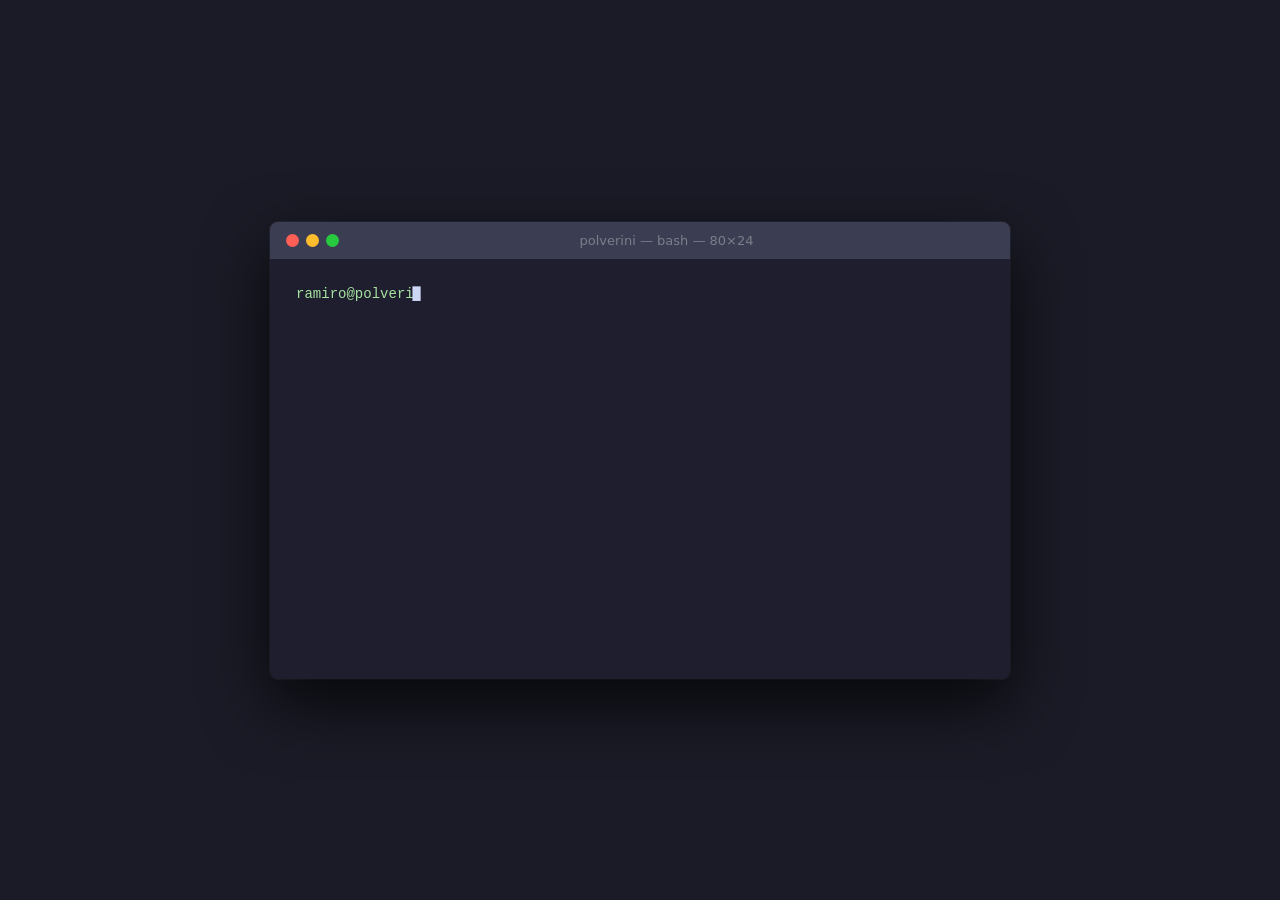
==== index.html @ 384f29b7 "Reproduce Polverini family site – Linux Terminal CSS art fork of codepen.io/adnanov/pen/QKjMgb Agent" ====
<!DOCTYPE html>
<html lang="es">
<head>
  <meta charset="UTF-8">
  <meta name="viewport" content="width=device-width, initial-scale=1.0">
  <title>Polverini Family Site [Linux Terminal]</title>
  <style>
    *, *::before, *::after {
      margin: 0;
      padding: 0;
      box-sizing: border-box;
    }

    body {
      background: #1a1b26;
      min-height: 100vh;
      display: flex;
      align-items: center;
      justify-content: center;
      padding: 24px;
      font-family: 'Courier New', Consolas, 'Lucida Console', monospace;
    }

    .terminal {
      width: 740px;
      max-width: 100%;
      border-radius: 8px;
      overflow: hidden;
      box-shadow: 0 24px 64px rgba(0, 0, 0, 0.75),
                  0 0 0 1px rgba(255, 255, 255, 0.06);
    }

    .terminal-header {
      background: #3b3d52;
      padding: 11px 16px;
      display: flex;
      align-items: center;
      user-select: none;
    }

    .btns {
      display: flex;
      gap: 7px;
    }

    .btn {
      width: 13px;
      height: 13px;
      border-radius: 50%;
      display: block;
    }

    .btn-close { background: #ff5f56; }
    .btn-min   { background: #ffbd2e; }
    .btn-max   { background: #27c93f; }

    .terminal-title {
      flex: 1;
      text-align: center;
      color: #7c7d8a;
      font-size: 13px;
      font-family: system-ui, -apple-system, sans-serif;
    }

    .terminal-body {
      background: #1e1e2e;
      padding: 22px 26px 30px;
      min-height: 420px;
      color: #cdd6f4;
      font-size: 14px;
      line-height: 1.9;
      word-break: break-word;
    }

    /* prompt colours */
    .pu { color: #a6e3a1; }   /* user@host  */
    .pp { color: #89dceb; }   /* :~         */
    .pd { color: #cdd6f4; }   /* $          */

    /* output text */
    .po { color: #a6adc8; }

    /* clickable file link inside terminal */
    .file-link {
      color: #89b4fa;
      text-decoration: none;
    }
    .file-link:hover { text-decoration: underline; }

    /* TypeIt cursor tweak */
    .ti-cursor { font-weight: 100; }
  </style>
</head>
<body>

  <div class="terminal">
    <div class="terminal-header">
      <div class="btns">
        <div class="btn btn-close"></div>
        <div class="btn btn-min"></div>
        <div class="btn btn-max"></div>
      </div>
      <div class="terminal-title">polverini — bash — 80×24</div>
    </div>
    <div class="terminal-body">
      <span id="output"></span>
    </div>
  </div>

  <!-- TypeIt.js — fork of codepen.io/adnanov/pen/QKjMgb -->
  <script src="typeit.umd.js"></script>
  <script>
    const p = '<span class="pu">ramiro@polverini</span>'
            + '<span class="pp">:~</span>'
            + '<span class="pd">$</span> ';

    new TypeIt('#output', {
      speed: 55,
      html: true,
      cursorChar: '█',
    })
      .type(p + 'whoami')
      .pause(700)
      .break()
      .type('<span class="po">ramiro</span>')
      .pause(500)
      .break()
      .type(p + 'uname -a')
      .pause(700)
      .break()
      .type('<span class="po">GNU/Linux polverini.com.ar 5.15.0 #1 SMP Buenos Aires, Argentina</span>')
      .pause(500)
      .break()
      .type(p + 'cat bienvenida.txt')
      .pause(700)
      .break()
      .break()
      .type('<span class="po">  ╔════════════════════════════════════╗</span>')
      .break()
      .type('<span class="po">  ║   Familia Polverini                ║</span>')
      .break()
      .type('<span class="po">  ║   Buenos Aires, Argentina          ║</span>')
      .break()
      .type('<span class="po">  ╚════════════════════════════════════╝</span>')
      .break()
      .break()
      .type('<span class="po">  Bienvenidos al sitio familiar.</span>')
      .break()
      .type('<span class="po">  Fork de: codepen.io/adnanov/pen/QKjMgb</span>')
      .pause(600)
      .break()
      .break()
      .type(p + 'ls -1')
      .pause(700)
      .break()
      .type('<a href="indice.html" class="file-link">indice.html</a>')
      .pause(600)
      .break()
      .type(p)
      .go();
  </script>

</body>
</html>
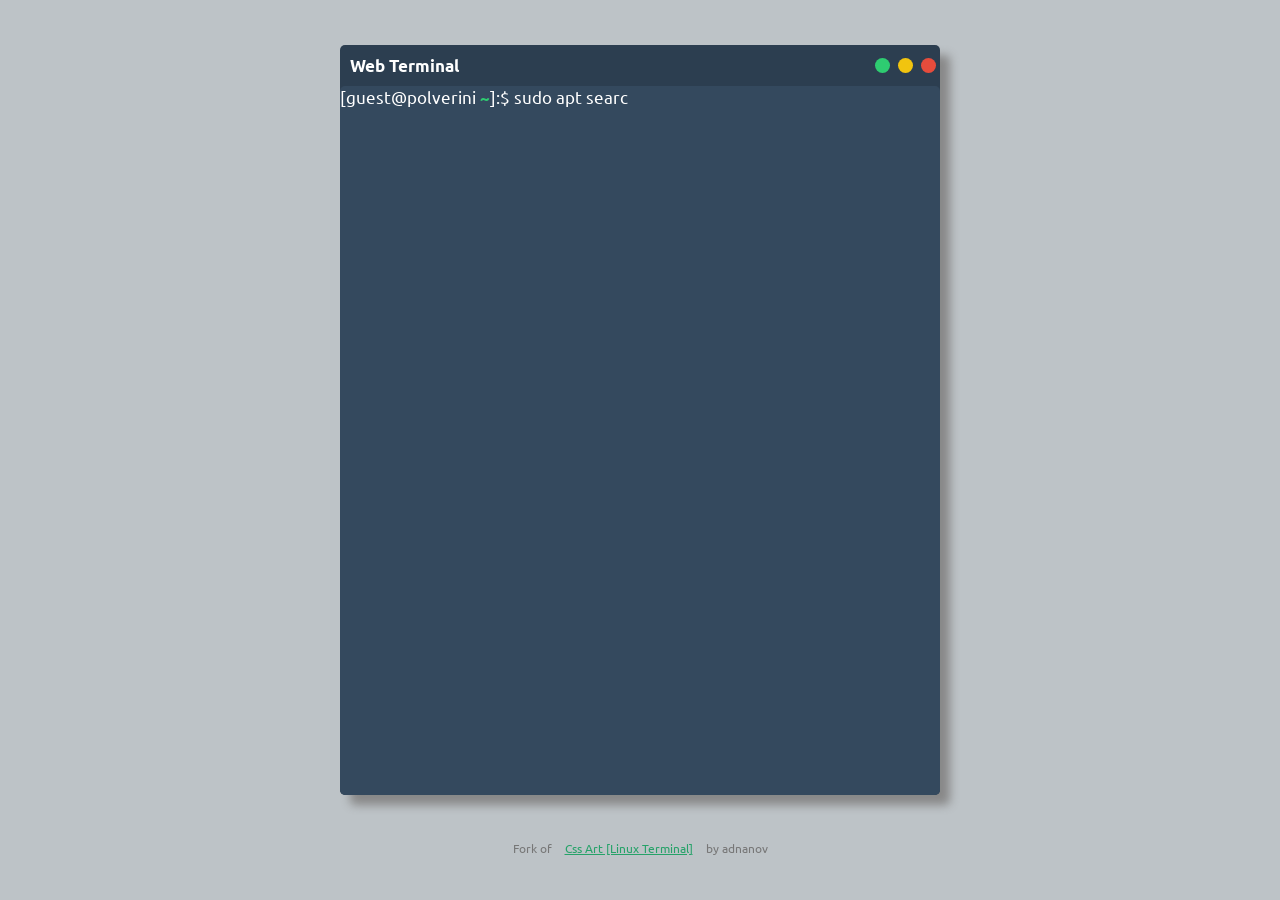
==== commit 513d6ed2: "Clon del sitio polverini.com.ar con perfiles actualizados - Estructura completa: index.html, style.c" ====
--- a/index.html
+++ b/index.html
@@ -2,163 +2,140 @@
 <html lang="es">
 <head>
   <meta charset="UTF-8">
-  <meta name="viewport" content="width=device-width, initial-scale=1.0">
+  <meta name="viewport" content="width=device-width, initial-scale=1">
   <title>Polverini Family Site [Linux Terminal]</title>
+  <link rel="preconnect" href="https://fonts.googleapis.com">
+  <link rel="preconnect" href="https://fonts.gstatic.com" crossorigin>
+  <link rel="preload" href="https://fonts.googleapis.com/css2?family=Ubuntu&display=swap" as="style" onload="this.onload=null;this.rel='stylesheet'">
+  <noscript><link rel="stylesheet" href="https://fonts.googleapis.com/css2?family=Ubuntu&display=swap"></noscript>
   <style>
-    *, *::before, *::after {
+    *, *::before, *::after { box-sizing: border-box; }
+    body {
       margin: 0;
-      padding: 0;
-      box-sizing: border-box;
+      background: #bdc3c7;
+      font-family: 'Ubuntu', sans-serif;
+      font-size: 17px;
     }
+    p { margin: 25px; }
+    a { margin: 10px; color: #26a269; }
 
-    body {
-      background: #1a1b26;
-      min-height: 100vh;
-      display: flex;
-      align-items: center;
-      justify-content: center;
-      padding: 24px;
-      font-family: 'Courier New', Consolas, 'Lucida Console', monospace;
+    .window {
+      width: min(600px, 100%);
+      margin: clamp(8px, 5vh, 75px) auto;
+      background: #2c3e50;
+      height: min(750px, 90vh);
+      border-radius: 5px;
+      box-shadow: 10px 10px 10px #888888;
+      overflow: hidden;
     }
+    .afterclose {
+      color: #34495e;
+      display: none;
+      text-align: center;
+    }
+    .open {
+      color: #fff;
+      padding: 15px;
+      background: #2ecc71;
+      border-radius: 4px;
+      border: none;
+      cursor: pointer;
+    }
+    .bash {
+      width: 100%;
+      background: #34495e;
+      height: calc(100% - 40px);
+      border-radius: 5px;
+      color: #fff;
+      overflow-y: auto;
+    }
+    .windowmax {
+      width: 100%;
+      margin: 0;
+      background: #2c3e50;
+      height: 100vh;
+      border-radius: 0;
+      overflow: hidden;
+    }
+    .windowmin {
+      width: min(300px, 80vw);
+      height: 45px;
+      background: #2c3e50;
+      border-radius: 5px;
+      bottom: 0;
+      position: fixed;
+      overflow: hidden;
+    }
+    .bashmax {
+      width: 100%;
+      background: #34495e;
+      height: calc(100vh - 40px);
+      border-radius: 0;
+      color: #fff;
+      overflow-y: auto;
+    }
+    .buttons {
+      width: 15px;
+      height: 15px;
+      border-radius: 50%;
+      float: right;
+      margin: 13px 4px;
+      border: none;
+      cursor: pointer;
+    }
+    .close    { background: #e74c3c; }
+    .maximize { background: #f1c40f; }
+    .minimize { background: #2ecc71; }
+    .result   { display: none; }
+    .controls { height: 40px; }
+    .title    { color: #fff; font-weight: bold; padding: 10px; }
+    .footer-note { color: #777; font-size: 12px; text-align: center; }
 
-    .terminal {
-      width: 740px;
-      max-width: 100%;
-      border-radius: 8px;
-      overflow: hidden;
-      box-shadow: 0 24px 64px rgba(0, 0, 0, 0.75),
-                  0 0 0 1px rgba(255, 255, 255, 0.06);
+    @media (max-width: 480px) {
+      body { font-size: 14px; }
+      p    { margin: 10px 15px; }
+      a    { margin: 5px; }
     }
-
-    .terminal-header {
-      background: #3b3d52;
-      padding: 11px 16px;
-      display: flex;
-      align-items: center;
-      user-select: none;
-    }
-
-    .btns {
-      display: flex;
-      gap: 7px;
-    }
-
-    .btn {
-      width: 13px;
-      height: 13px;
-      border-radius: 50%;
-      display: block;
-    }
-
-    .btn-close { background: #ff5f56; }
-    .btn-min   { background: #ffbd2e; }
-    .btn-max   { background: #27c93f; }
-
-    .terminal-title {
-      flex: 1;
-      text-align: center;
-      color: #7c7d8a;
-      font-size: 13px;
-      font-family: system-ui, -apple-system, sans-serif;
-    }
-
-    .terminal-body {
-      background: #1e1e2e;
-      padding: 22px 26px 30px;
-      min-height: 420px;
-      color: #cdd6f4;
-      font-size: 14px;
-      line-height: 1.9;
-      word-break: break-word;
-    }
-
-    /* prompt colours */
-    .pu { color: #a6e3a1; }   /* user@host  */
-    .pp { color: #89dceb; }   /* :~         */
-    .pd { color: #cdd6f4; }   /* $          */
-
-    /* output text */
-    .po { color: #a6adc8; }
-
-    /* clickable file link inside terminal */
-    .file-link {
-      color: #89b4fa;
-      text-decoration: none;
-    }
-    .file-link:hover { text-decoration: underline; }
-
-    /* TypeIt cursor tweak */
-    .ti-cursor { font-weight: 100; }
   </style>
 </head>
 <body>
-
-  <div class="terminal">
-    <div class="terminal-header">
-      <div class="btns">
-        <div class="btn btn-close"></div>
-        <div class="btn btn-min"></div>
-        <div class="btn btn-max"></div>
-      </div>
-      <div class="terminal-title">polverini — bash — 80×24</div>
-    </div>
-    <div class="terminal-body">
-      <span id="output"></span>
+<h1 class="afterclose">You Closed Terminal! &rarr; <button class="open">reopen?</button></h1>
+<div class="window">
+  <div class="controls">
+    <button class="buttons close"    aria-label="Cerrar"></button>
+    <button class="buttons maximize" aria-label="Maximizar"></button>
+    <button class="buttons minimize" aria-label="Minimizar"></button>
+    <div class="title">Web Terminal</div>
+  </div>
+  <div class="bash">
+    <span id="span">[guest@polverini ~]:$</span>
+    <span class="type-it">sudo apt search Polverini</span>
+    <br>
+    <div class="result">
+      <span id="span2">
+        <br>
+        <a href="#">Alberto Andrés</a> / Buenos Aires, Argentina<br>
+        <p>Papá y Abuelo. Raíz del árbol familiar de esta rama de los Polverini.</p>
+        <br>
+        <a href="#">André</a> / Buenos Aires, Argentina<br>
+        <p>Actor desde los 4 años, con más de 13 años de escenario. Estudiante de Lic. en Ciberseguridad (FASTA, 2026). Pasante técnico con experiencia en Python, Django, AWS y Docker. Buscando su primer rol en IT y seguridad.</p>
+        <br>
+        <a href="#">Cindy</a> / Buenos Aires, Argentina<br>
+        <p>Profesora de inglés y de Pilates.</p>
+        <br>
+        <a href="http://fpcontrol.com.ar">Fernando Fabián</a> / Buenos Aires, Argentina<br>
+        <p>+30 años desarrollando software para automatización industrial. Especialista en diseño de máquinas especiales, programación de HMI y PLC Panasonic. Proyectos destacados: hornos industriales de atmósfera controlada (hasta 1.600°C), equipos de montaje para laboratorios y retrofitting. Titular de FP Control.</p>
+        <br>
+        <a href="https://www.linkedin.com/in/milagros-daira-polverini-%C3%A1lvarez-9087062ab/">Milagros</a> / Buenos Aires, Argentina<br>
+        <p>Actriz y futura docente de expresión corporal. Cursando el Profesorado en la Escuela Municipal de Danzas José Neglia. Operadora y atención al cliente en TuMenu.com.ar.</p>
+        <br>
+        <a href="https://polverini.com.ar/rpolverini/index.html">Ramiro</a> / Buenos Aires, Argentina<br>
+        <p>Desarrollador de software y constructor de soluciones. Cooperativista, entusiasta del software libre y saxofonista amateur. Convierto problemas complejos en sistemas simples y útiles.</p>
+      </span>
     </div>
   </div>
-
-  <!-- TypeIt.js — fork of codepen.io/adnanov/pen/QKjMgb -->
-  <script src="typeit.umd.js"></script>
-  <script>
-    const p = '<span class="pu">ramiro@polverini</span>'
-            + '<span class="pp">:~</span>'
-            + '<span class="pd">$</span> ';
-
-    new TypeIt('#output', {
-      speed: 55,
-      html: true,
-      cursorChar: '█',
-    })
-      .type(p + 'whoami')
-      .pause(700)
-      .break()
-      .type('<span class="po">ramiro</span>')
-      .pause(500)
-      .break()
-      .type(p + 'uname -a')
-      .pause(700)
-      .break()
-      .type('<span class="po">GNU/Linux polverini.com.ar 5.15.0 #1 SMP Buenos Aires, Argentina</span>')
-      .pause(500)
-      .break()
-      .type(p + 'cat bienvenida.txt')
-      .pause(700)
-      .break()
-      .break()
-      .type('<span class="po">  ╔════════════════════════════════════╗</span>')
-      .break()
-      .type('<span class="po">  ║   Familia Polverini                ║</span>')
-      .break()
-      .type('<span class="po">  ║   Buenos Aires, Argentina          ║</span>')
-      .break()
-      .type('<span class="po">  ╚════════════════════════════════════╝</span>')
-      .break()
-      .break()
-      .type('<span class="po">  Bienvenidos al sitio familiar.</span>')
-      .break()
-      .type('<span class="po">  Fork de: codepen.io/adnanov/pen/QKjMgb</span>')
-      .pause(600)
-      .break()
-      .break()
-      .type(p + 'ls -1')
-      .pause(700)
-      .break()
-      .type('<a href="indice.html" class="file-link">indice.html</a>')
-      .pause(600)
-      .break()
-      .type(p)
-      .go();
-  </script>
-
+</div>
+<p class="footer-note">Fork of <a href="https://codepen.io/adnanov/pen/QKjMgb">Css Art [Linux Terminal]</a> by adnanov</p>
+<script src="./script.js" defer></script>
 </body>
 </html>
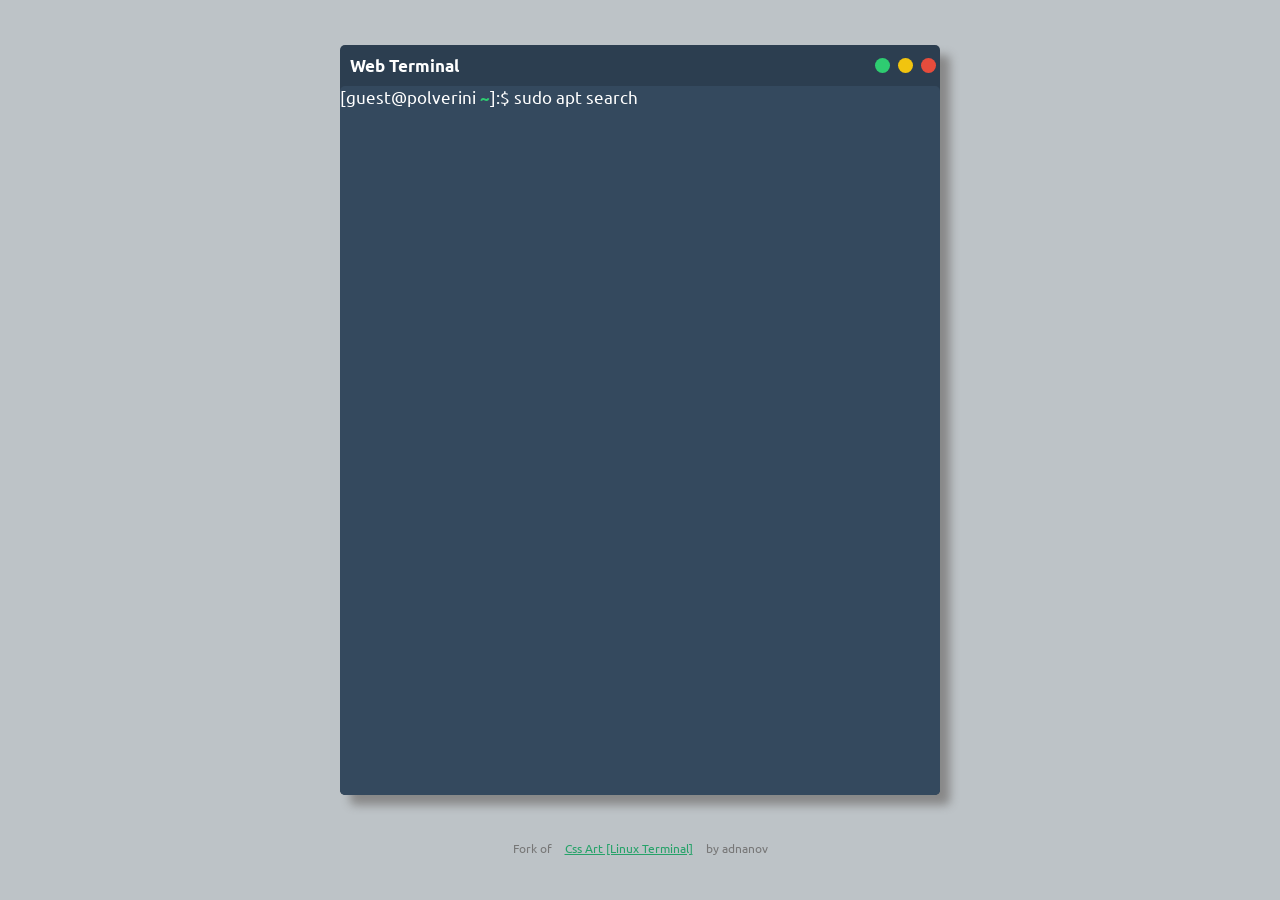
==== commit bcd1b71c: "Agrega proyectos de Ramiro con links y descripciones SEO tuwebya.ar y tumenu.com.ar con anchor text " ====
--- a/index.html
+++ b/index.html
@@ -131,6 +131,7 @@
         <br>
         <a href="https://polverini.com.ar/rpolverini/index.html">Ramiro</a> / Buenos Aires, Argentina<br>
         <p>Desarrollador de software y constructor de soluciones. Cooperativista, entusiasta del software libre y saxofonista amateur. Convierto problemas complejos en sistemas simples y útiles.</p>
+        <p>Proyectos: <a href="https://tuwebya.ar" target="_blank" rel="noopener">tuwebya.ar</a> — diseño web express para profesionales independientes: landing pages de alta conversión listas en 24hs con hosting incluido. | <a href="https://tumenu.com.ar" target="_blank" rel="noopener">tumenu.com.ar</a> — plataforma de menú digital QR para restaurantes y bares: actualizá precios, fotos y carta en segundos desde cualquier dispositivo.</p>
       </span>
     </div>
   </div>
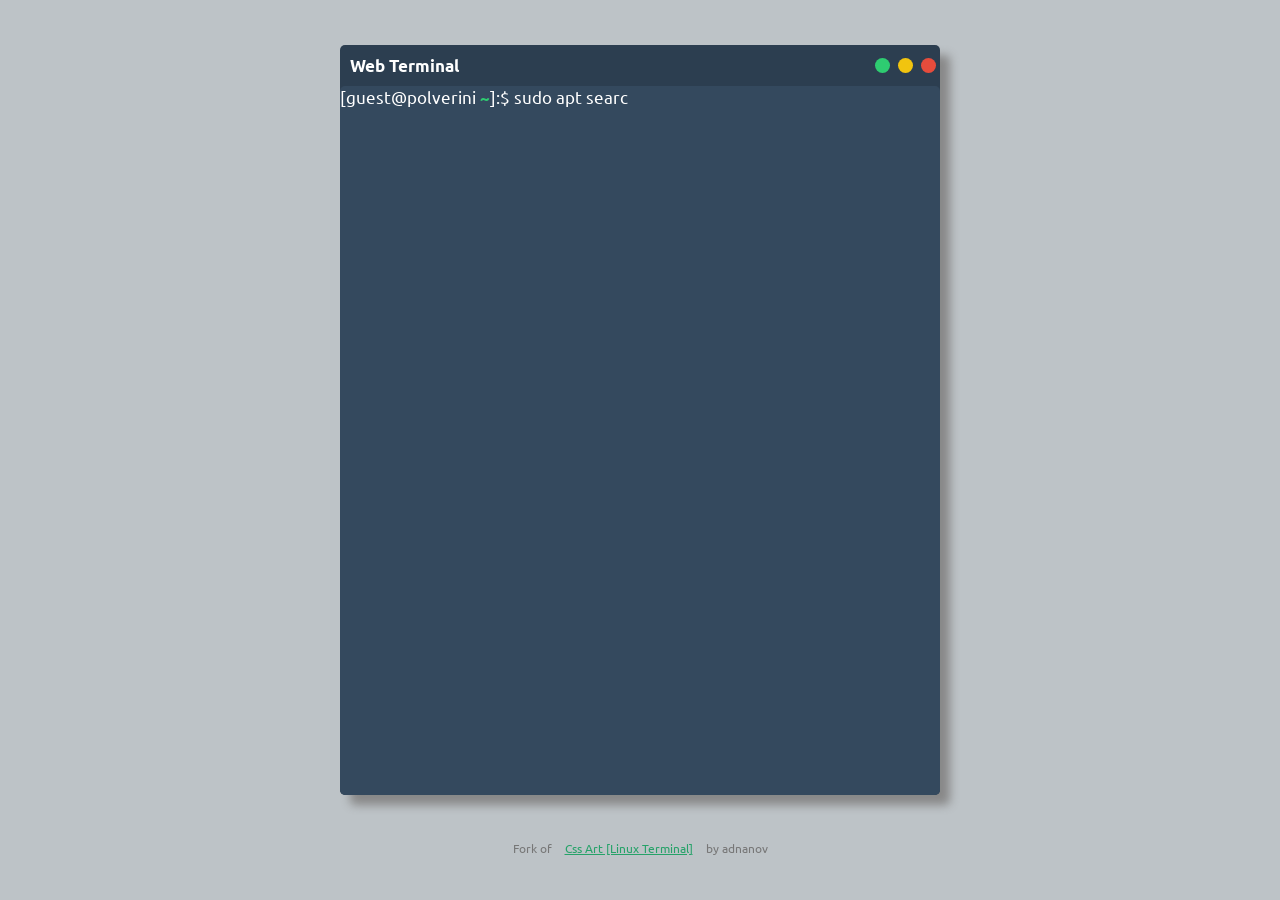
==== commit a3c20697: "little changes" ====
--- a/index.html
+++ b/index.html
@@ -127,7 +127,7 @@
         <p>+30 años desarrollando software para automatización industrial. Especialista en diseño de máquinas especiales, programación de HMI y PLC Panasonic. Proyectos destacados: hornos industriales de atmósfera controlada (hasta 1.600°C), equipos de montaje para laboratorios y retrofitting. Titular de FP Control.</p>
         <br>
         <a href="https://www.linkedin.com/in/milagros-daira-polverini-%C3%A1lvarez-9087062ab/">Milagros</a> / Buenos Aires, Argentina<br>
-        <p>Actriz y futura docente de expresión corporal. Cursando el Profesorado en la Escuela Municipal de Danzas José Neglia. Operadora y atención al cliente en TuMenu.com.ar.</p>
+        <p>Actriz desde los 6 años, estudiante de danza orientada en expresión corporal. Cursando el Profesorado en la Escuela Municipal de Danzas José Neglia. Encargada de atención al cliente en TuMenu.com.ar.</p>
         <br>
         <a href="https://polverini.com.ar/rpolverini/index.html">Ramiro</a> / Buenos Aires, Argentina<br>
         <p>Desarrollador de software y constructor de soluciones. Cooperativista, entusiasta del software libre y saxofonista amateur. Convierto problemas complejos en sistemas simples y útiles.</p>
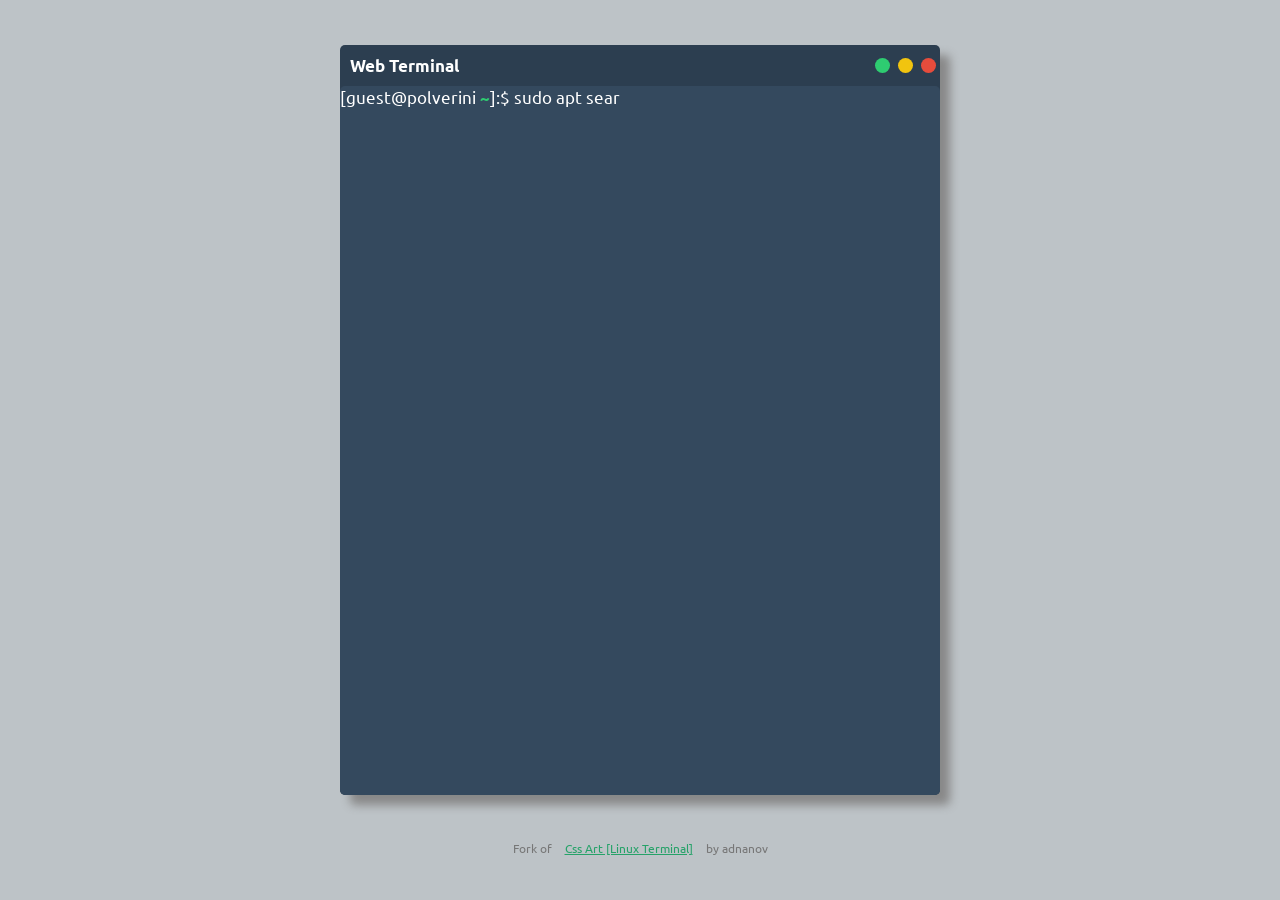
==== commit 7d39c0a3: "links updates" ====
--- a/index.html
+++ b/index.html
@@ -114,13 +114,13 @@
     <div class="result">
       <span id="span2">
         <br>
-        <a href="#">Alberto Andrés</a> / Buenos Aires, Argentina<br>
+        <a href="https://alberto.polverini.com.ar/">Alberto Andrés</a> / Buenos Aires, Argentina<br>
         <p>Papá y Abuelo. Raíz del árbol familiar de esta rama de los Polverini.</p>
         <br>
-        <a href="#">André</a> / Buenos Aires, Argentina<br>
+        <a href="https://www.linkedin.com/in/apolverini/">André</a> / Buenos Aires, Argentina<br>
         <p>Actor desde los 4 años, con más de 13 años de escenario. Estudiante de Lic. en Ciberseguridad (FASTA, 2026). Pasante técnico con experiencia en Python, Django, AWS y Docker. Buscando su primer rol en IT y seguridad.</p>
         <br>
-        <a href="#">Cindy</a> / Buenos Aires, Argentina<br>
+        <a href="https://www.linkedin.com/in/cindy-polverini-2235532bb/">Cindy</a> / Buenos Aires, Argentina<br>
         <p>Profesora de inglés y de Pilates.</p>
         <br>
         <a href="http://fpcontrol.com.ar">Fernando Fabián</a> / Buenos Aires, Argentina<br>
@@ -129,7 +129,7 @@
         <a href="https://www.linkedin.com/in/milagros-daira-polverini-%C3%A1lvarez-9087062ab/">Milagros</a> / Buenos Aires, Argentina<br>
         <p>Actriz desde los 6 años, estudiante de danza orientada en expresión corporal. Cursando el Profesorado en la Escuela Municipal de Danzas José Neglia. Encargada de atención al cliente en TuMenu.com.ar.</p>
         <br>
-        <a href="https://polverini.com.ar/rpolverini/index.html">Ramiro</a> / Buenos Aires, Argentina<br>
+        <a href="https://ramiro.polverini.com.ar/">Ramiro</a> / Buenos Aires, Argentina<br>
         <p>Desarrollador de software y constructor de soluciones. Cooperativista, entusiasta del software libre y saxofonista amateur. Convierto problemas complejos en sistemas simples y útiles.</p>
         <p>Proyectos: <a href="https://tuwebya.ar" target="_blank" rel="noopener">tuwebya.ar</a> — diseño web express para profesionales independientes: landing pages de alta conversión listas en 24hs con hosting incluido. | <a href="https://tumenu.com.ar" target="_blank" rel="noopener">tumenu.com.ar</a> — plataforma de menú digital QR para restaurantes y bares: actualizá precios, fotos y carta en segundos desde cualquier dispositivo.</p>
       </span>
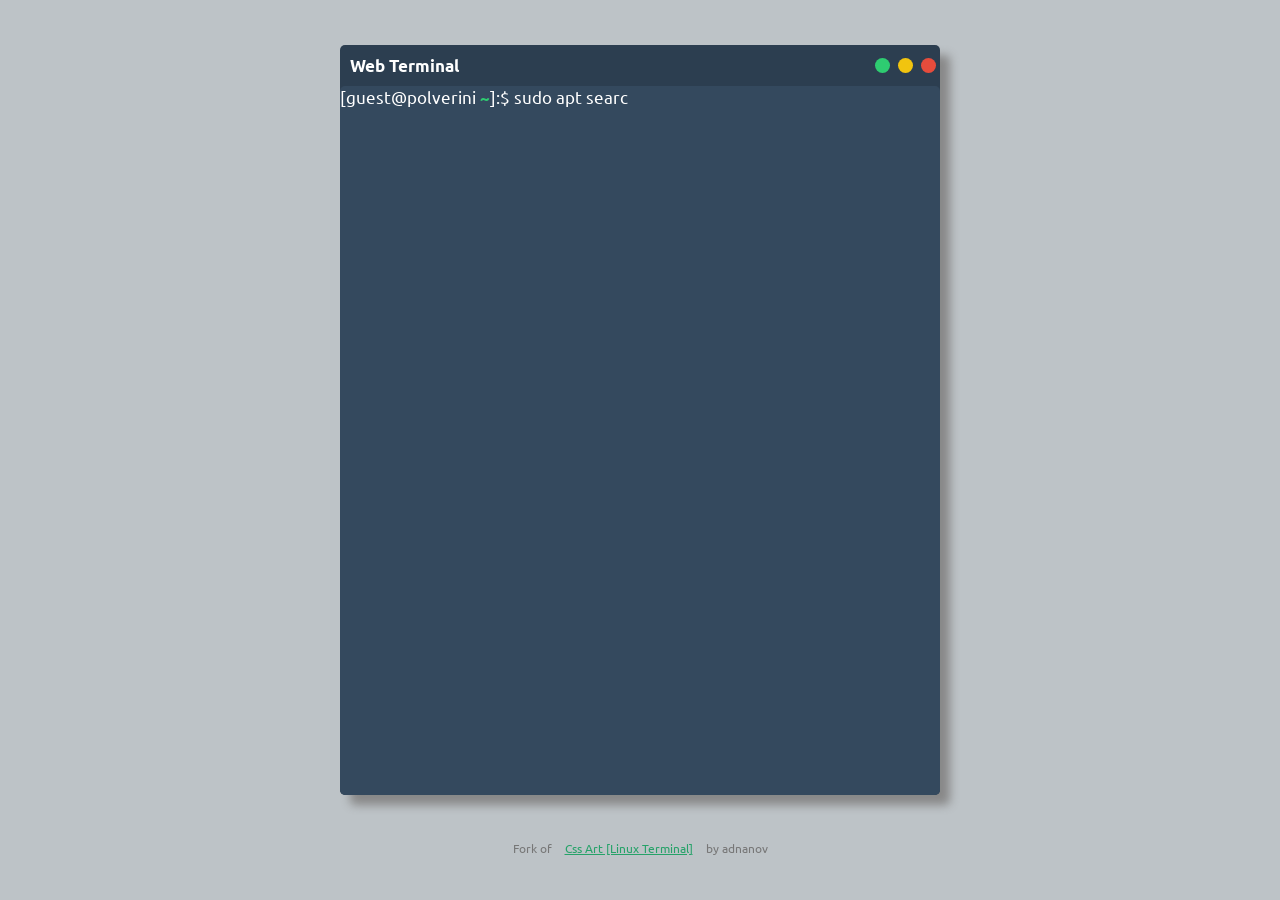
==== commit 7074a9a5: "Update profile description for Cindy Polverini" ====
--- a/index.html
+++ b/index.html
@@ -121,7 +121,7 @@
         <p>Actor desde los 4 años, con más de 13 años de escenario. Estudiante de Lic. en Ciberseguridad (FASTA, 2026). Pasante técnico con experiencia en Python, Django, AWS y Docker. Buscando su primer rol en IT y seguridad.</p>
         <br>
         <a href="https://www.linkedin.com/in/cindy-polverini-2235532bb/">Cindy</a> / Buenos Aires, Argentina<br>
-        <p>Profesora de inglés y de Pilates.</p>
+        <p>Técnico Superior en Actividad Física y Deportes, licenciatura en curso. Instructor de Pilates Reformer. Clases bilingües en inglés y español.</p>
         <br>
         <a href="http://fpcontrol.com.ar">Fernando Fabián</a> / Buenos Aires, Argentina<br>
         <p>+30 años desarrollando software para automatización industrial. Especialista en diseño de máquinas especiales, programación de HMI y PLC Panasonic. Proyectos destacados: hornos industriales de atmósfera controlada (hasta 1.600°C), equipos de montaje para laboratorios y retrofitting. Titular de FP Control.</p>
